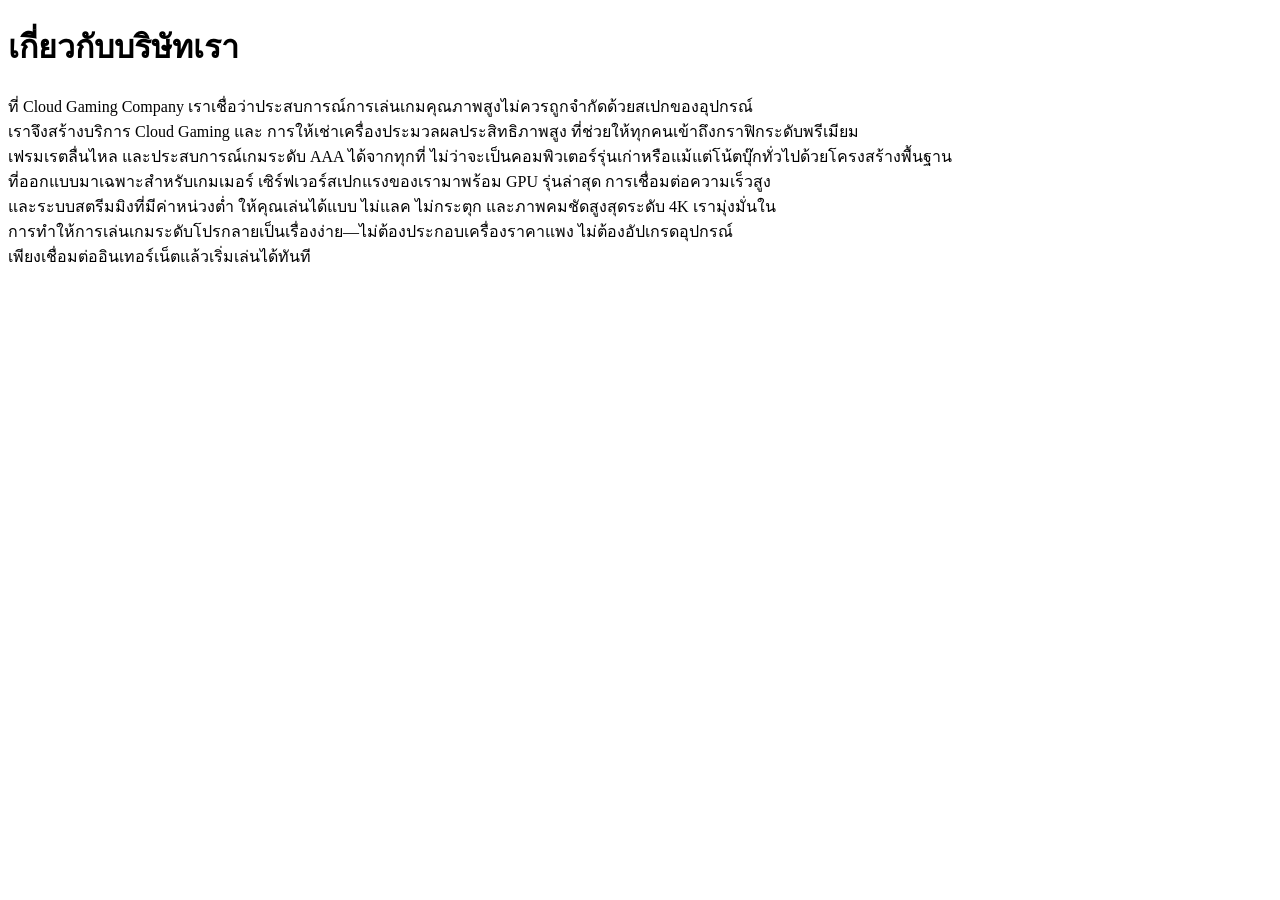
==== about.html @ ef4e3695 "feat: add about.html and information of company" ====
<!DOCTYPE html>
<html lang="en">
<head>
    <meta charset="UTF-8">
    <meta name="viewport" content="width=device-width, initial-scale=1.0">
    <title>About</title>
</head>
<body>
    <main>
        <h1>เกี่ยวกับบริษัทเรา</h1>
        <p>ที่ Cloud Gaming Company เราเชื่อว่าประสบการณ์การเล่นเกมคุณภาพสูงไม่ควรถูกจำกัดด้วยสเปกของอุปกรณ์ <br/>
            เราจึงสร้างบริการ Cloud Gaming และ การให้เช่าเครื่องประมวลผลประสิทธิภาพสูง ที่ช่วยให้ทุกคนเข้าถึงกราฟิกระดับพรีเมียม <br/>
            เฟรมเรตลื่นไหล และประสบการณ์เกมระดับ AAA ได้จากทุกที่ ไม่ว่าจะเป็นคอมพิวเตอร์รุ่นเก่าหรือแม้แต่โน้ตบุ๊กทั่วไปด้วยโครงสร้างพื้นฐาน <br/>
            ที่ออกแบบมาเฉพาะสำหรับเกมเมอร์ เซิร์ฟเวอร์สเปกแรงของเรามาพร้อม GPU รุ่นล่าสุด การเชื่อมต่อความเร็วสูง <br/>
            และระบบสตรีมมิงที่มีค่าหน่วงต่ำ ให้คุณเล่นได้แบบ ไม่แลค ไม่กระตุก และภาพคมชัดสูงสุดระดับ 4K เรามุ่งมั่นใน<br/>
            การทำให้การเล่นเกมระดับโปรกลายเป็นเรื่องง่าย—ไม่ต้องประกอบเครื่องราคาแพง ไม่ต้องอัปเกรดอุปกรณ์ <br/>
            เพียงเชื่อมต่ออินเทอร์เน็ตแล้วเริ่มเล่นได้ทันที</p>
    </main>
</body>
</html>
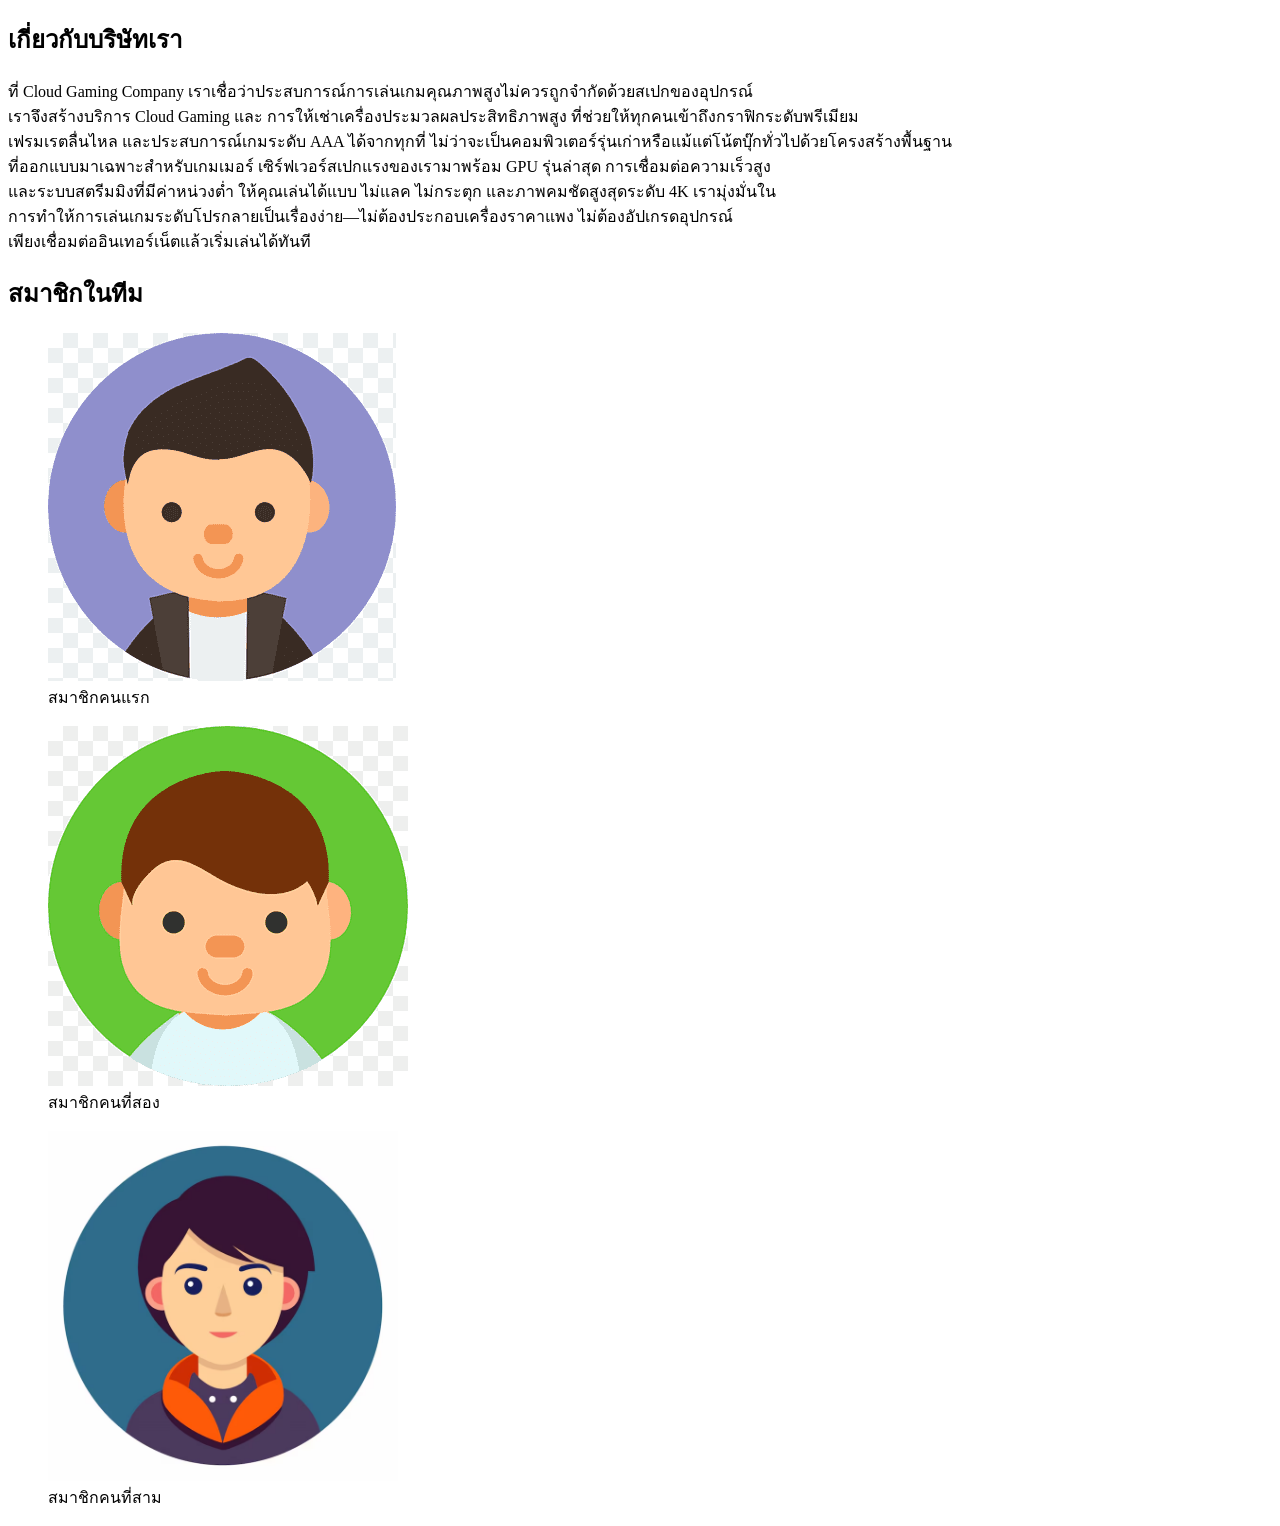
==== commit 6b22d09d: "feat: add member of team" ====
--- a/about.html
+++ b/about.html
@@ -7,14 +7,40 @@
 </head>
 <body>
     <main>
-        <h1>เกี่ยวกับบริษัทเรา</h1>
-        <p>ที่ Cloud Gaming Company เราเชื่อว่าประสบการณ์การเล่นเกมคุณภาพสูงไม่ควรถูกจำกัดด้วยสเปกของอุปกรณ์ <br/>
-            เราจึงสร้างบริการ Cloud Gaming และ การให้เช่าเครื่องประมวลผลประสิทธิภาพสูง ที่ช่วยให้ทุกคนเข้าถึงกราฟิกระดับพรีเมียม <br/>
-            เฟรมเรตลื่นไหล และประสบการณ์เกมระดับ AAA ได้จากทุกที่ ไม่ว่าจะเป็นคอมพิวเตอร์รุ่นเก่าหรือแม้แต่โน้ตบุ๊กทั่วไปด้วยโครงสร้างพื้นฐาน <br/>
-            ที่ออกแบบมาเฉพาะสำหรับเกมเมอร์ เซิร์ฟเวอร์สเปกแรงของเรามาพร้อม GPU รุ่นล่าสุด การเชื่อมต่อความเร็วสูง <br/>
-            และระบบสตรีมมิงที่มีค่าหน่วงต่ำ ให้คุณเล่นได้แบบ ไม่แลค ไม่กระตุก และภาพคมชัดสูงสุดระดับ 4K เรามุ่งมั่นใน<br/>
-            การทำให้การเล่นเกมระดับโปรกลายเป็นเรื่องง่าย—ไม่ต้องประกอบเครื่องราคาแพง ไม่ต้องอัปเกรดอุปกรณ์ <br/>
-            เพียงเชื่อมต่ออินเทอร์เน็ตแล้วเริ่มเล่นได้ทันที</p>
+        <section class="about-detail">
+
+
+            <h1>เกี่ยวกับบริษัทเรา</h1>
+            <p>ที่ Cloud Gaming Company เราเชื่อว่าประสบการณ์การเล่นเกมคุณภาพสูงไม่ควรถูกจำกัดด้วยสเปกของอุปกรณ์ <br/>
+                เราจึงสร้างบริการ Cloud Gaming และ การให้เช่าเครื่องประมวลผลประสิทธิภาพสูง ที่ช่วยให้ทุกคนเข้าถึงกราฟิกระดับพรีเมียม <br/>
+                เฟรมเรตลื่นไหล และประสบการณ์เกมระดับ AAA ได้จากทุกที่ ไม่ว่าจะเป็นคอมพิวเตอร์รุ่นเก่าหรือแม้แต่โน้ตบุ๊กทั่วไปด้วยโครงสร้างพื้นฐาน <br/>
+                ที่ออกแบบมาเฉพาะสำหรับเกมเมอร์ เซิร์ฟเวอร์สเปกแรงของเรามาพร้อม GPU รุ่นล่าสุด การเชื่อมต่อความเร็วสูง <br/>
+                และระบบสตรีมมิงที่มีค่าหน่วงต่ำ ให้คุณเล่นได้แบบ ไม่แลค ไม่กระตุก และภาพคมชัดสูงสุดระดับ 4K เรามุ่งมั่นใน<br/>
+                การทำให้การเล่นเกมระดับโปรกลายเป็นเรื่องง่าย—ไม่ต้องประกอบเครื่องราคาแพง ไม่ต้องอัปเกรดอุปกรณ์ <br/>
+                เพียงเชื่อมต่ออินเทอร์เน็ตแล้วเริ่มเล่นได้ทันที</p>
+        </section>
+        
+        <section class="member">
+            <h2>สมาชิกในทีม</h2>
+            <figure>
+                <picture>
+                    <img src="/images/avatar1.png" alt="member1">
+                </picture>
+                <figcaption>สมาชิกคนแรก</figcaption>
+            </figure>
+                <figure>
+                <picture>
+                    <img src="/images/avatar2.png" alt="member1">
+                </picture>
+                <figcaption>สมาชิกคนที่สอง</figcaption>
+            </figure>
+                <figure>
+                <picture>
+                    <img src="/images/avatar3.png" alt="member1" width="350" height="350">
+                </picture>
+                <figcaption>สมาชิกคนที่สาม</figcaption>
+            </figure>
+        </section>
     </main>
 </body>
 </html>
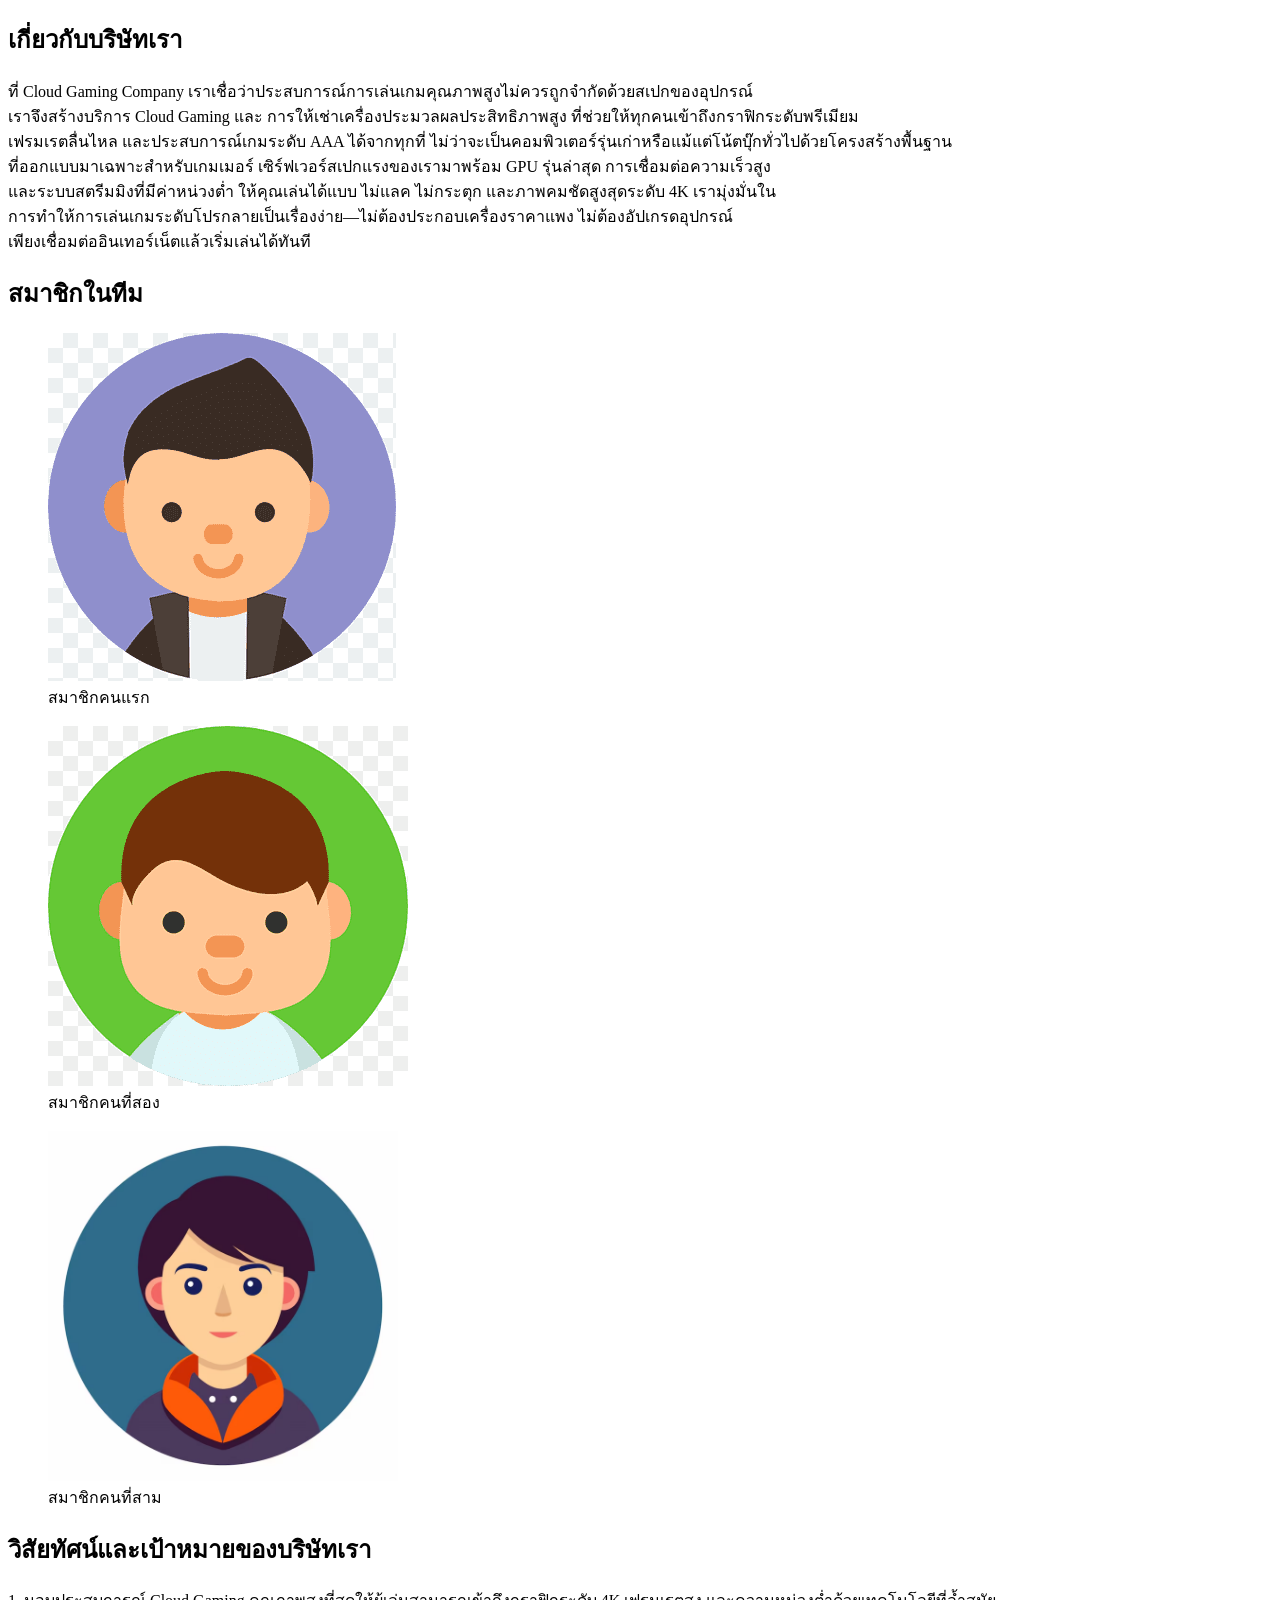
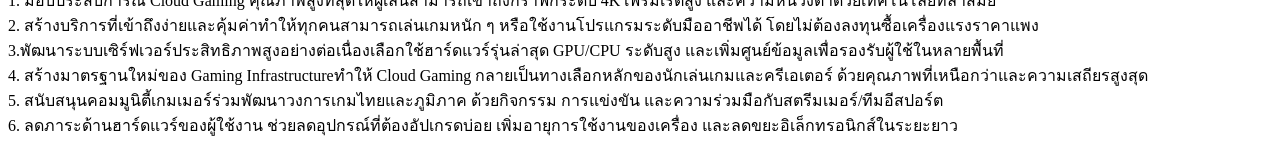
==== commit 41b38c96: "feat: add mission/vision of company" ====
--- a/about.html
+++ b/about.html
@@ -41,6 +41,16 @@
                 <figcaption>สมาชิกคนที่สาม</figcaption>
             </figure>
         </section>
+
+        <section class="vision">
+            <h2>วิสัยทัศน์และเป้าหมายของบริษัทเรา</h2>
+            <p>1. มอบประสบการณ์ Cloud Gaming คุณภาพสูงที่สุดให้ผู้เล่นสามารถเข้าถึงกราฟิกระดับ 4K เฟรมเรตสูง และความหน่วงต่ำด้วยเทคโนโลยีที่ล้ำสมัย <br/>
+                2. สร้างบริการที่เข้าถึงง่ายและคุ้มค่าทำให้ทุกคนสามารถเล่นเกมหนัก ๆ หรือใช้งานโปรแกรมระดับมืออาชีพได้ โดยไม่ต้องลงทุนซื้อเครื่องแรงราคาแพง <br/>
+                3.พัฒนาระบบเซิร์ฟเวอร์ประสิทธิภาพสูงอย่างต่อเนื่องเลือกใช้ฮาร์ดแวร์รุ่นล่าสุด GPU/CPU ระดับสูง และเพิ่มศูนย์ข้อมูลเพื่อรองรับผู้ใช้ในหลายพื้นที่  <br/>
+                4. สร้างมาตรฐานใหม่ของ Gaming Infrastructureทำให้ Cloud Gaming กลายเป็นทางเลือกหลักของนักเล่นเกมและครีเอเตอร์ ด้วยคุณภาพที่เหนือกว่าและความเสถียรสูงสุด <br/>
+                5. สนับสนุนคอมมูนิตี้เกมเมอร์ร่วมพัฒนาวงการเกมไทยและภูมิภาค ด้วยกิจกรรม การแข่งขัน และความร่วมมือกับสตรีมเมอร์/ทีมอีสปอร์ต <br/>
+                6. ลดภาระด้านฮาร์ดแวร์ของผู้ใช้งาน ช่วยลดอุปกรณ์ที่ต้องอัปเกรดบ่อย เพิ่มอายุการใช้งานของเครื่อง และลดขยะอิเล็กทรอนิกส์ในระยะยาว <br/></p>
+        </section>
     </main>
 </body>
 </html>
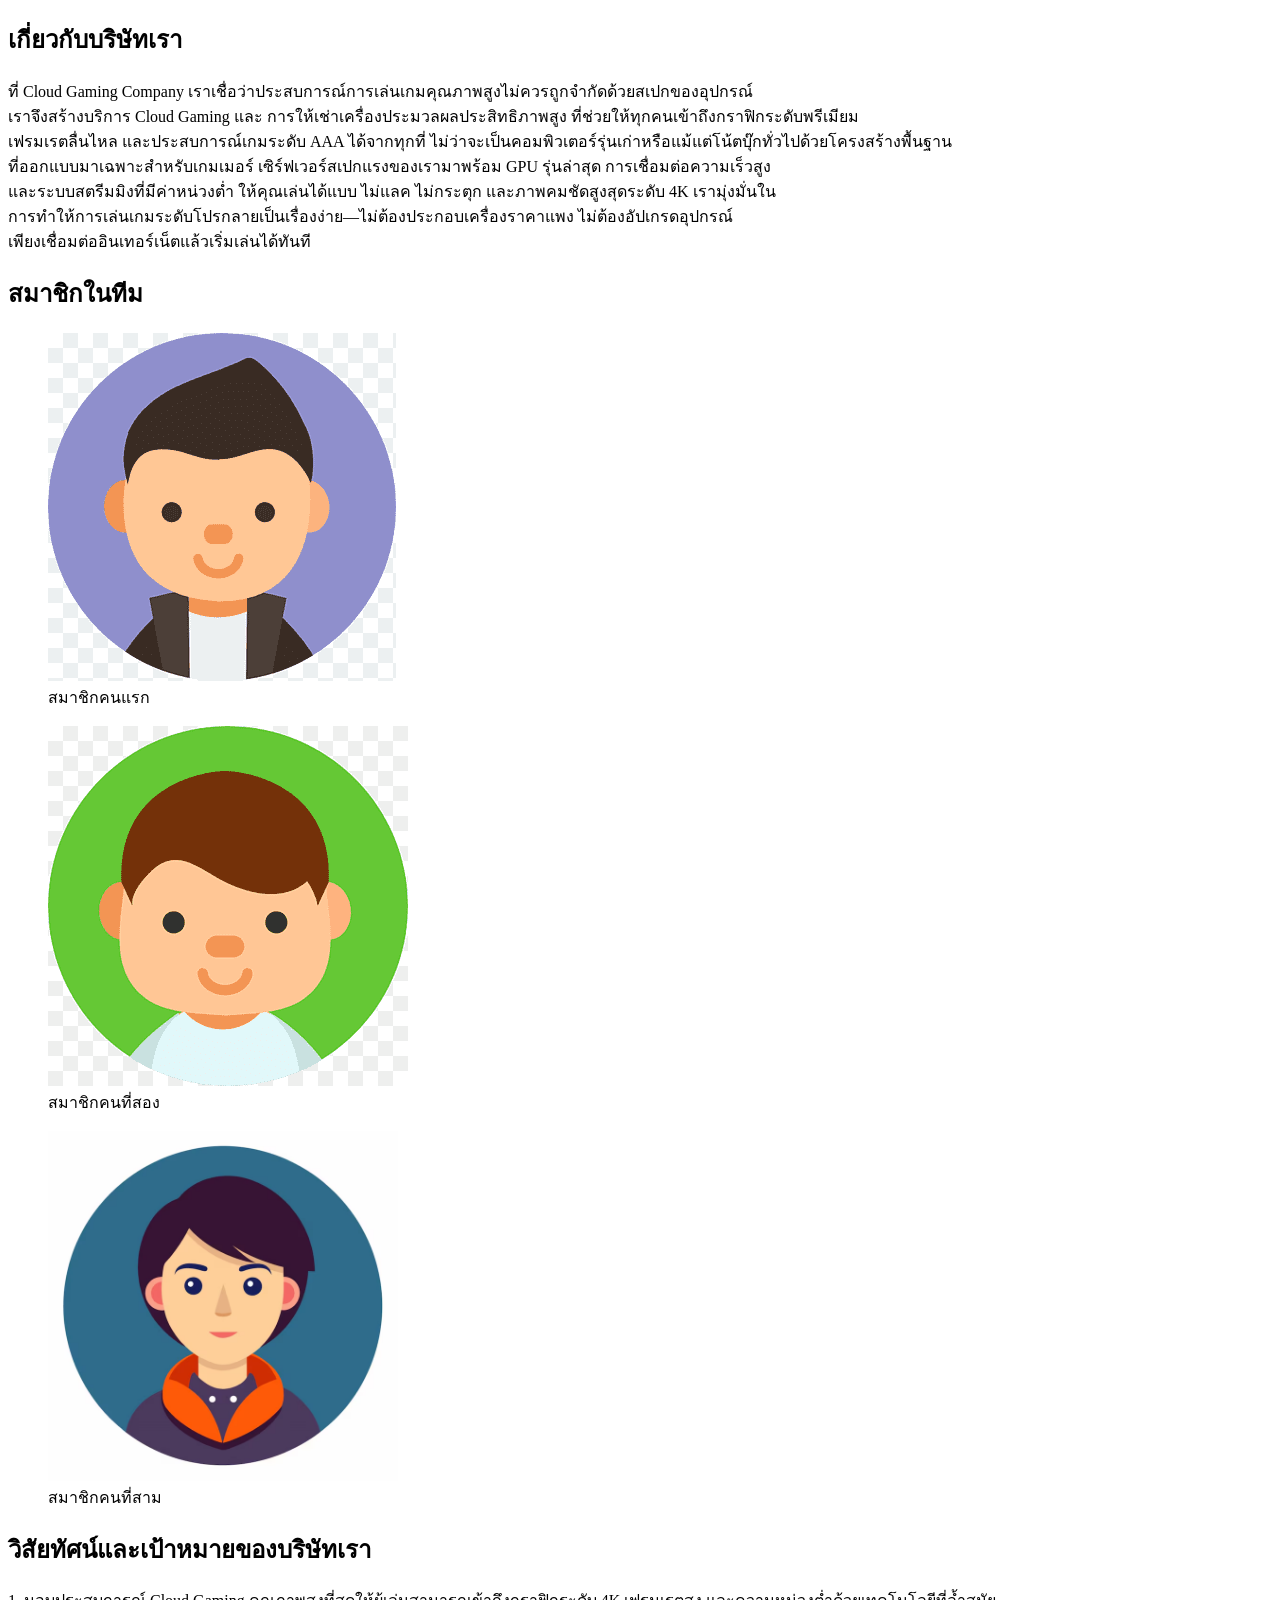
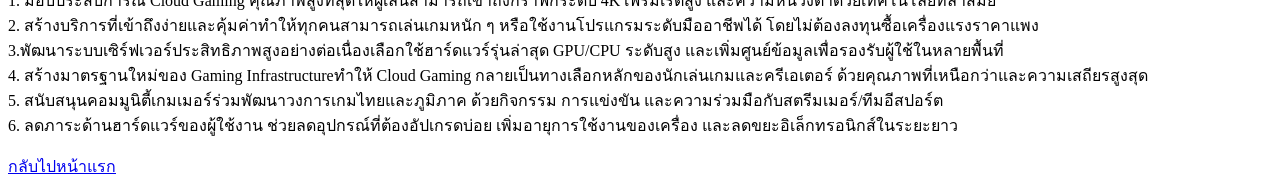
==== commit f315c2d5: "feat: add redirect to home page link" ====
--- a/about.html
+++ b/about.html
@@ -51,6 +51,7 @@
                 5. สนับสนุนคอมมูนิตี้เกมเมอร์ร่วมพัฒนาวงการเกมไทยและภูมิภาค ด้วยกิจกรรม การแข่งขัน และความร่วมมือกับสตรีมเมอร์/ทีมอีสปอร์ต <br/>
                 6. ลดภาระด้านฮาร์ดแวร์ของผู้ใช้งาน ช่วยลดอุปกรณ์ที่ต้องอัปเกรดบ่อย เพิ่มอายุการใช้งานของเครื่อง และลดขยะอิเล็กทรอนิกส์ในระยะยาว <br/></p>
         </section>
+        <a href="/index.html">กลับไปหน้าแรก</a>
     </main>
 </body>
 </html>
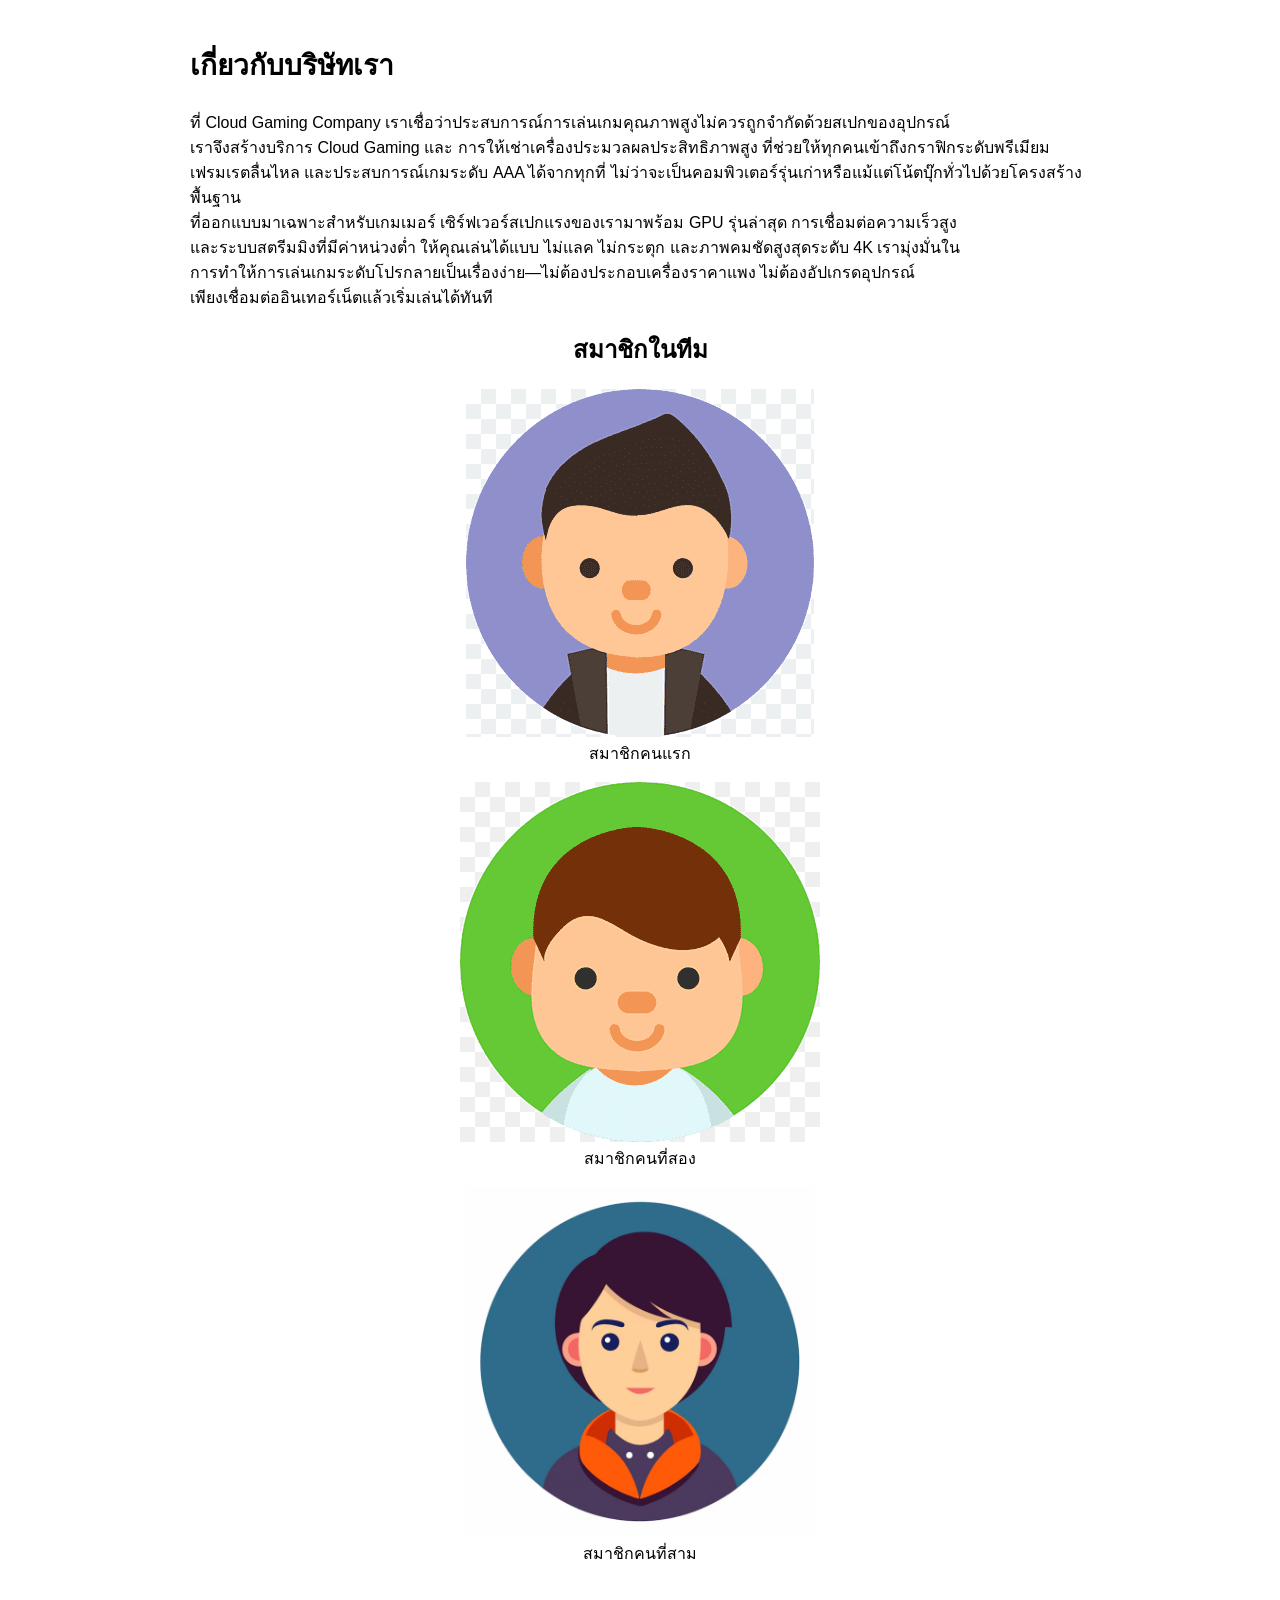
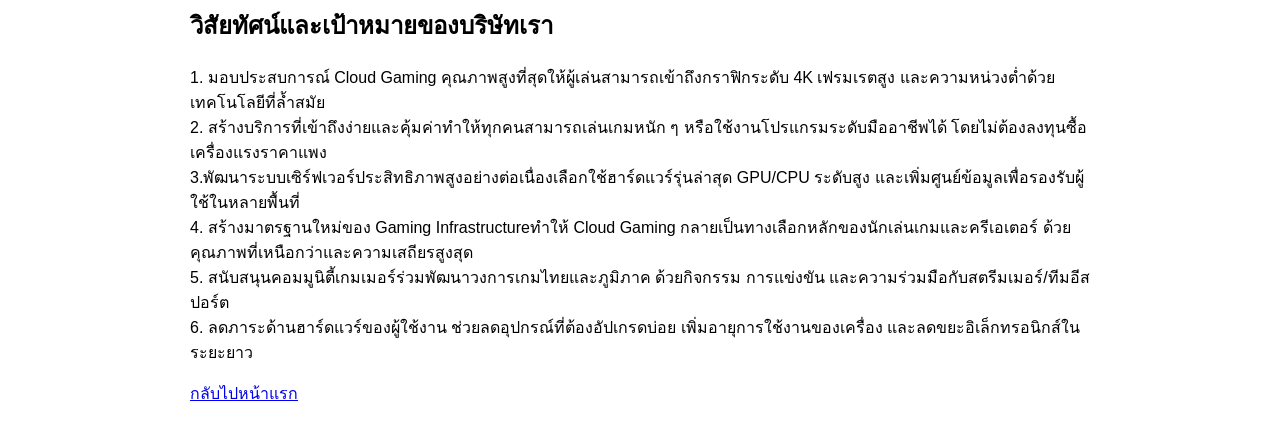
==== commit 2c05a8c7: "feat: style for about.html" ====
--- a/about.html
+++ b/about.html
@@ -4,8 +4,10 @@
     <meta charset="UTF-8">
     <meta name="viewport" content="width=device-width, initial-scale=1.0">
     <title>About</title>
+    <link rel="stylesheet" href="style2.css">
 </head>
 <body>
+    <!-- หน้า about -->
     <main>
         <section class="about-detail">
 
@@ -20,6 +22,8 @@
                 เพียงเชื่อมต่ออินเทอร์เน็ตแล้วเริ่มเล่นได้ทันที</p>
         </section>
         
+        <!-- สมาชิกในทีม -->
+
         <section class="member">
             <h2>สมาชิกในทีม</h2>
             <figure>
@@ -41,6 +45,8 @@
                 <figcaption>สมาชิกคนที่สาม</figcaption>
             </figure>
         </section>
+        
+        <!-- วิสัยทัศน์และเป้าหมายของบริษัท  -->
 
         <section class="vision">
             <h2>วิสัยทัศน์และเป้าหมายของบริษัทเรา</h2>
--- a/style2.css
+++ b/style2.css
@@ -0,0 +1,42 @@
+/* For about.html page */
+
+body {
+    margin: 0;
+    padding: 0;
+    font-family: Arial, sans-serif;
+    background-color: white;
+    color: black;
+}
+
+main {
+    max-width: 900px;
+    margin: 0 auto;
+    padding: 20px;
+}
+
+.about-detail h1 {
+    font-size: 28px;
+}
+
+.about-detail p {
+    font-size: 16px;
+}
+
+.member {
+    text-align: center;
+    margin-bottom: 40px;
+}
+
+.member h2 {
+    font-size: 24px;
+}
+
+.member-list {
+    display: flex;
+    justify-content: center;
+    gap: 30px;
+}
+
+.member figure {
+    text-align: center;
+}
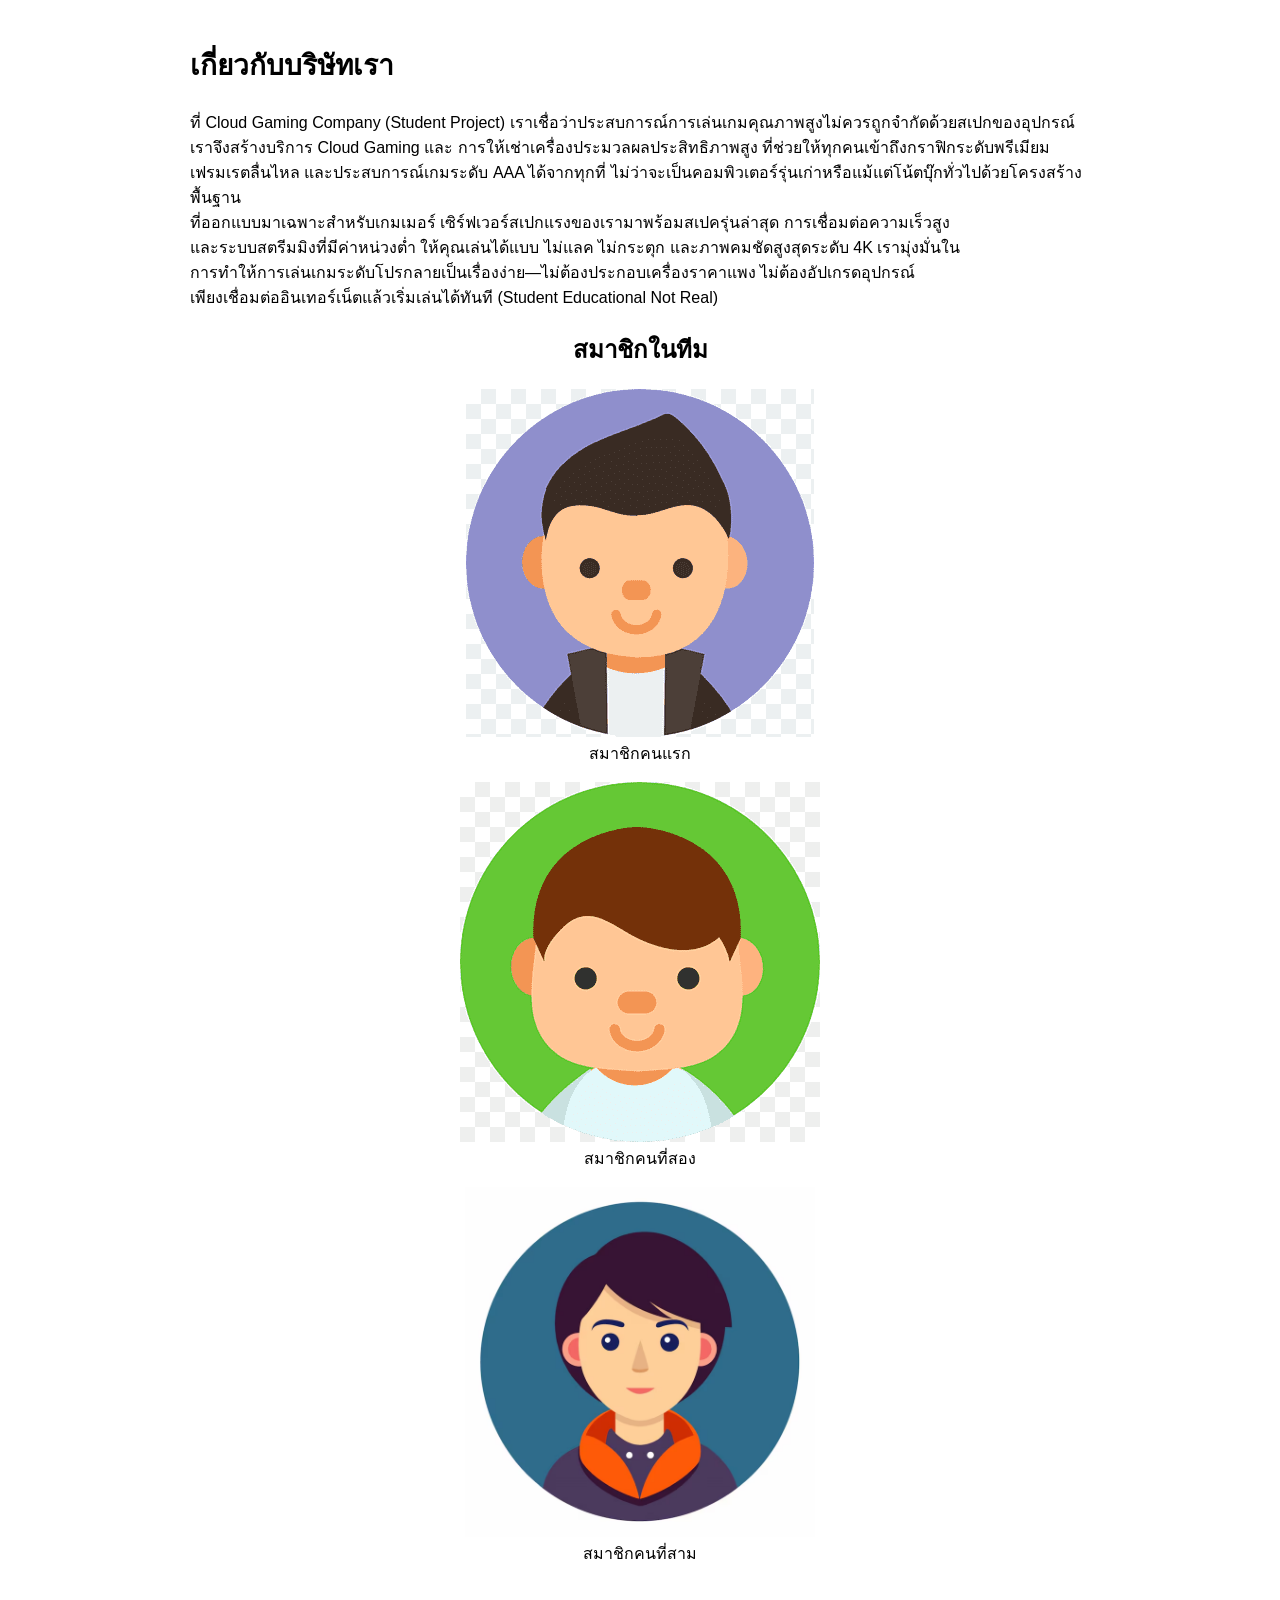
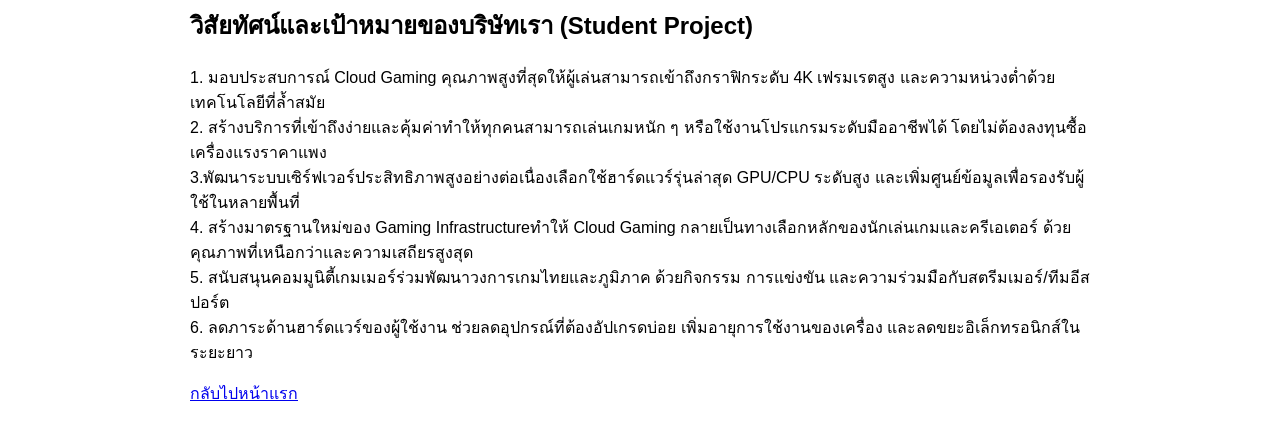
==== commit beaf66a3: "fix some codes to meet github policy" ====
--- a/about.html
+++ b/about.html
@@ -7,19 +7,21 @@
     <link rel="stylesheet" href="style2.css">
 </head>
 <body>
+    <!-- เนื่องจากโดน github แบน account เพราะว่ามีเนื้อหาเกี่ยวกับธุรกิจและโฆษณา จึงได้ทำการลดเนื้อหาเหล่านั้นออกไป -->
+
     <!-- หน้า about -->
     <main>
         <section class="about-detail">
 
 
             <h1>เกี่ยวกับบริษัทเรา</h1>
-            <p>ที่ Cloud Gaming Company เราเชื่อว่าประสบการณ์การเล่นเกมคุณภาพสูงไม่ควรถูกจำกัดด้วยสเปกของอุปกรณ์ <br/>
+            <p>ที่ Cloud Gaming Company (Student Project) เราเชื่อว่าประสบการณ์การเล่นเกมคุณภาพสูงไม่ควรถูกจำกัดด้วยสเปกของอุปกรณ์ <br/>
                 เราจึงสร้างบริการ Cloud Gaming และ การให้เช่าเครื่องประมวลผลประสิทธิภาพสูง ที่ช่วยให้ทุกคนเข้าถึงกราฟิกระดับพรีเมียม <br/>
                 เฟรมเรตลื่นไหล และประสบการณ์เกมระดับ AAA ได้จากทุกที่ ไม่ว่าจะเป็นคอมพิวเตอร์รุ่นเก่าหรือแม้แต่โน้ตบุ๊กทั่วไปด้วยโครงสร้างพื้นฐาน <br/>
-                ที่ออกแบบมาเฉพาะสำหรับเกมเมอร์ เซิร์ฟเวอร์สเปกแรงของเรามาพร้อม GPU รุ่นล่าสุด การเชื่อมต่อความเร็วสูง <br/>
+                ที่ออกแบบมาเฉพาะสำหรับเกมเมอร์ เซิร์ฟเวอร์สเปกแรงของเรามาพร้อมสเปครุ่นล่าสุด การเชื่อมต่อความเร็วสูง <br/>
                 และระบบสตรีมมิงที่มีค่าหน่วงต่ำ ให้คุณเล่นได้แบบ ไม่แลค ไม่กระตุก และภาพคมชัดสูงสุดระดับ 4K เรามุ่งมั่นใน<br/>
                 การทำให้การเล่นเกมระดับโปรกลายเป็นเรื่องง่าย—ไม่ต้องประกอบเครื่องราคาแพง ไม่ต้องอัปเกรดอุปกรณ์ <br/>
-                เพียงเชื่อมต่ออินเทอร์เน็ตแล้วเริ่มเล่นได้ทันที</p>
+                เพียงเชื่อมต่ออินเทอร์เน็ตแล้วเริ่มเล่นได้ทันที (Student Educational Not Real)</p>
         </section>
         
         <!-- สมาชิกในทีม -->
@@ -49,7 +51,7 @@
         <!-- วิสัยทัศน์และเป้าหมายของบริษัท  -->
 
         <section class="vision">
-            <h2>วิสัยทัศน์และเป้าหมายของบริษัทเรา</h2>
+            <h2>วิสัยทัศน์และเป้าหมายของบริษัทเรา (Student Project)</h2>
             <p>1. มอบประสบการณ์ Cloud Gaming คุณภาพสูงที่สุดให้ผู้เล่นสามารถเข้าถึงกราฟิกระดับ 4K เฟรมเรตสูง และความหน่วงต่ำด้วยเทคโนโลยีที่ล้ำสมัย <br/>
                 2. สร้างบริการที่เข้าถึงง่ายและคุ้มค่าทำให้ทุกคนสามารถเล่นเกมหนัก ๆ หรือใช้งานโปรแกรมระดับมืออาชีพได้ โดยไม่ต้องลงทุนซื้อเครื่องแรงราคาแพง <br/>
                 3.พัฒนาระบบเซิร์ฟเวอร์ประสิทธิภาพสูงอย่างต่อเนื่องเลือกใช้ฮาร์ดแวร์รุ่นล่าสุด GPU/CPU ระดับสูง และเพิ่มศูนย์ข้อมูลเพื่อรองรับผู้ใช้ในหลายพื้นที่  <br/>
